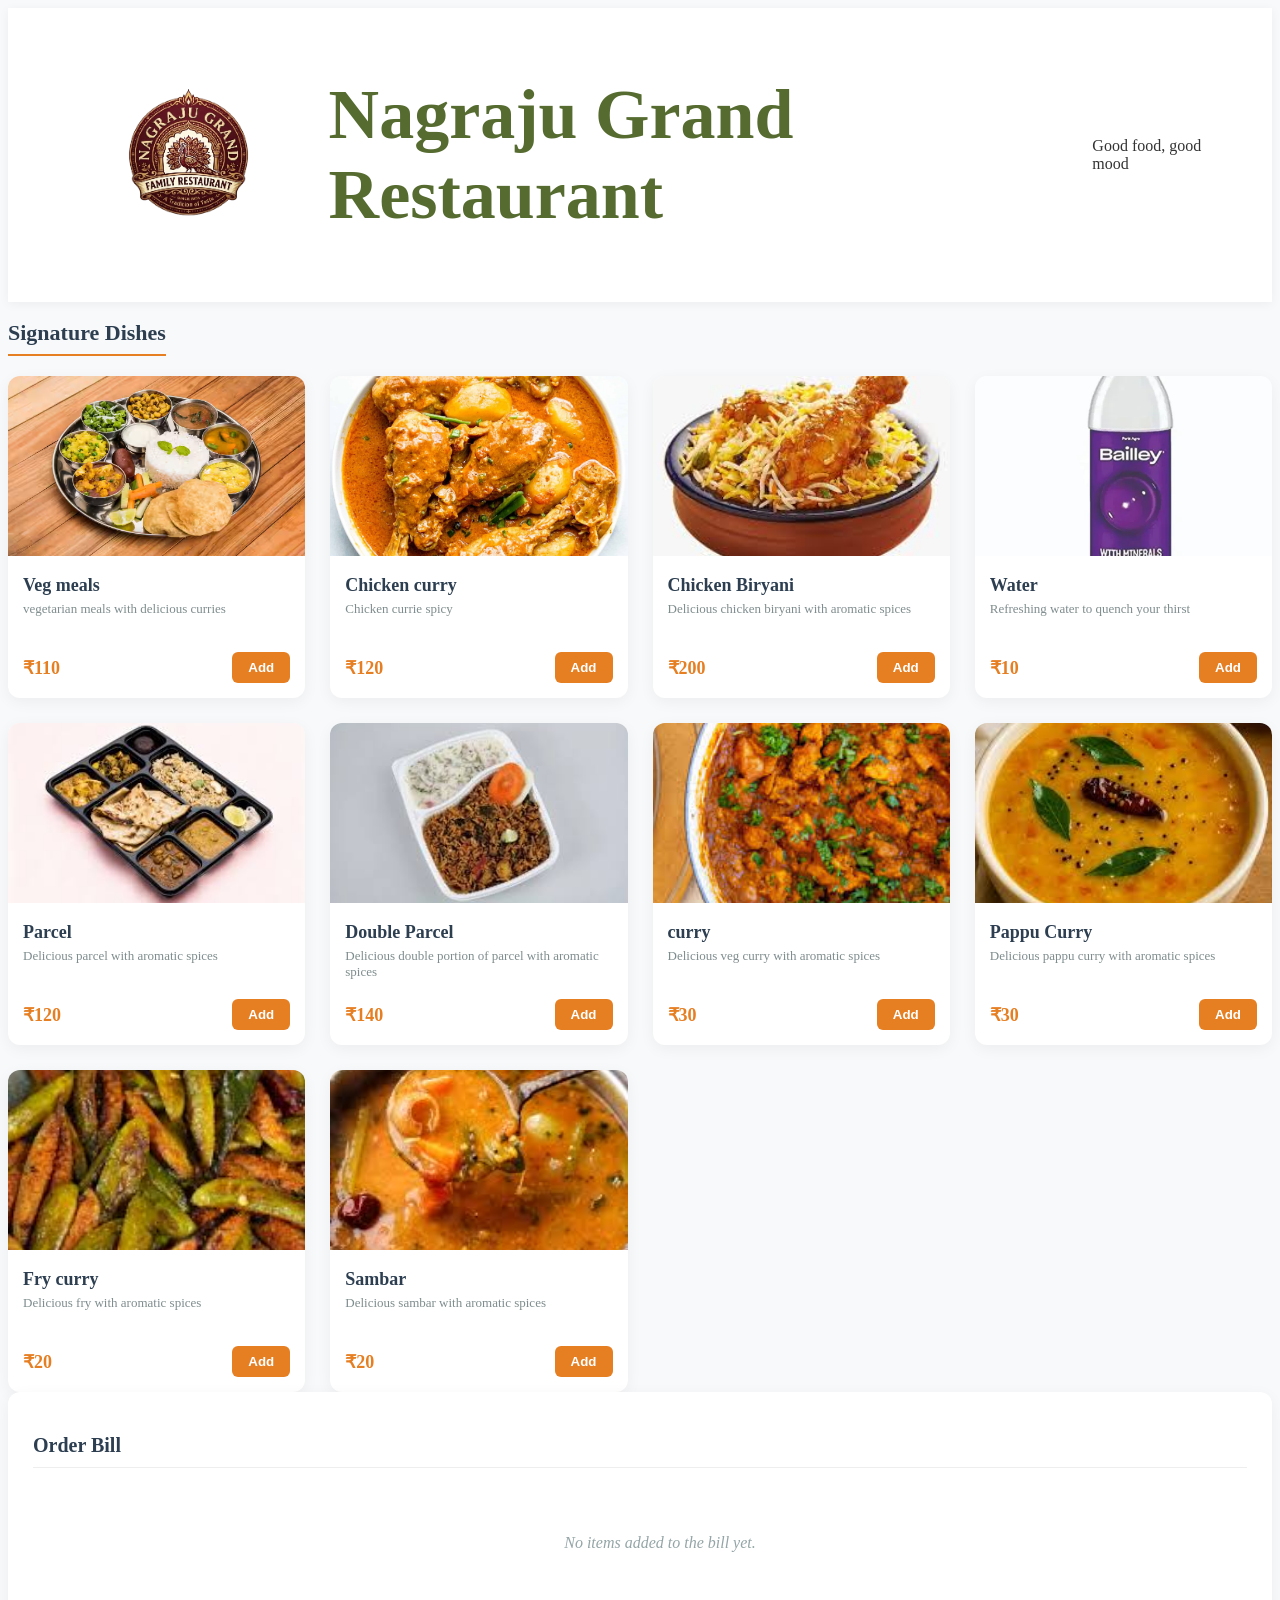
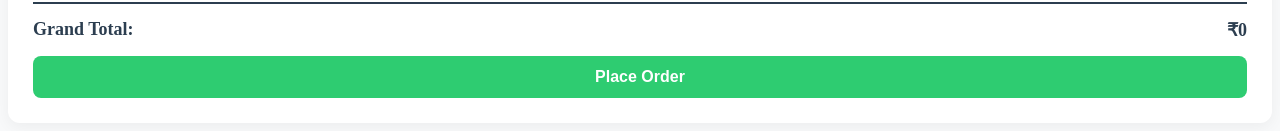
==== restaurant.html @ 42bf3110 "New_project" ====
<!DOCTYPE html>
<html lang="en">
<head>
  <title>Nagaraju Grand Restaurant</title>
  <style>
    .container{
            background-color: #ffffff;
            padding: 20px 40px;
            box-shadow: 0 2px 10px rgba(0,0,0,0.05); 
             display: flex;
            justify-content: space-between;
            align-items: center;
        }
      body {
            background-color: #f8f9fa;
            color: #333;
            display: flex;
            flex-direction: column;
            min-height: 100vh;
        }
        
       .menu h2 {
            margin-bottom: 20px;
            font-size: 22px;
            color: #2c3e50;
            border-bottom: 2px solid #e67e22;
            padding-bottom: 8px;
            display: inline-block;
        }
         .menu-grid {
            display: grid;
            grid-template-columns: repeat(auto-fill, minmax(250px, 1fr));
            gap: 25px;
        }

        .card {
            background: #fff;
            border-radius: 12px;
            overflow: hidden;
            box-shadow: 0 4px 15px rgba(0,0,0,0.05);
            transition: transform 0.2s;
        }

        .card:hover {
            transform: translateY(-5px);
        }

        .card img {
            width: 100%;
            height: 180px;
            object-fit: cover;
        }

        .card-details {
            padding: 15px;
        }

        .item-name {
            font-size: 18px;
            font-weight: 600;
            margin-bottom: 5px;
            color: #2c3e50;
        }

        .item-desc {
            font-size: 13px;
            color: #7f8c8d;
            margin-bottom: 15px;
            height: 36px;
            overflow: hidden;
        }

        .card-action {
            display: flex;
            justify-content: space-between;
            align-items: center;
        }

        .price {
            font-size: 18px;
            font-weight: 700;
            color: #e67e22;
        }

        .add-btn {
            background-color: #e67e22;
            color: white;
            border: none;
            padding: 8px 16px;
            border-radius: 6px;
            font-weight: 600;
            cursor: pointer;
            transition: background 0.2s;
        }
        h1{
          color:#556B2F;
          font-size: 70px;
        }
        .billing-sidebar {
            flex: 1;
            background: #ffffff;
            border-radius: 12px;
            padding: 25px;
            box-shadow: 0 4px 15px rgba(0,0,0,0.05);
            height: fit-content;
            position: sticky;
            top: 30px;
            display: flex;
            flex-direction: column;
            min-width: 320px;
        }

        .billing-sidebar h2 {
            font-size: 20px;
            color: #2c3e50;
            margin-bottom: 20px;
            padding-bottom: 10px;
            border-bottom: 1px solid #eee;
        }

        .bill-items {
            list-style: none;
            max-height: 300px;
            overflow-y: auto;
            margin-bottom: 20px;
        }

        .bill-item {
            display: flex;
            justify-content: space-between;
            align-items: center;
            padding: 10px 0;
            border-bottom: 1px dashed #eee;
            font-size: 15px;
        }

        .bill-item .item-info {
            display: flex;
            flex-direction: column;
        }

        .bill-item .qty {
            font-size: 12px;
            color: #7f8c8d;
        }

        .empty-message {
            color: #95a5a6;
            text-align: center;
            padding: 30px 0;
            font-style: italic;
        }

        .total-section {
            border-top: 2px solid #2c3e50;
            padding-top: 15px;
            margin-top: auto;
        }

        .total-row {
            display: flex;
            justify-content: space-between;
            font-size: 18px;
            font-weight: 700;
            color: #2c3e50;
            margin-bottom: 15px;
        }

        .checkout-btn {
            width: 100%;
            background-color: #2ecc71;
            color: white;
            border: none;
            padding: 12px;
            border-radius: 8px;
            font-size: 16px;
            font-weight: 600;
            cursor: pointer;
            transition: background 0.2s;
        }

        .checkout-btn:hover {
            background-color: #27ae60;
        }

  </style>
</head>
<body>
  <div class="container">
    <img src="nagrajur.png" alt="nagaraju logo" style="width: 300px; height: 150px;">
    <h1>Nagraju Grand Restaurant</h1>
    <span>Good food, good mood</span>
  </div>
  <div class="menu">
    <h2>Signature Dishes</h2>
    <div class="menu-grid">
      <div class="card">
          <img src="vegmeals.jpeg" alt="veg meals">
              <div class="card-details">
                  <div class="item-name">Veg meals</div>
                        <div class="item-desc">vegetarian meals with delicious curries</div>
                          <div class="card-action">
                            <span class="price">₹110</span>
                            <button class="add-btn" onclick="addItem('Veg meals', 110)">Add</button>
                      </div>
                  </div>
              </div>

          <div class="card">
          <img src="chicken.jpeg" alt="chicken curry">
              <div class="card-details">
                  <div class="item-name">Chicken curry</div>
                        <div class="item-desc">Chicken currie spicy</div>
                          <div class="card-action">
                            <span class="price">₹120</span>
                            <button class="add-btn" onclick="addItem('chicken curry', 120)">Add</button>
                      </div>
                  </div>
              </div>


              
          <div class="card">
          <img src="biryani.jpeg" alt="chicken Biryani">
              <div class="card-details">
                  <div class="item-name">Chicken Biryani</div>
                        <div class="item-desc">Delicious chicken biryani with aromatic spices</div>
                          <div class="card-action">
                            <span class="price">₹200</span>
                            <button class="add-btn" onclick="addItem('chicken Biryani', 200)">Add</button>
                      </div>
                  </div>
              </div>

              
          <div class="card">
          <img src="bailey.jpeg" alt="Water">
              <div class="card-details">
                  <div class="item-name">Water</div>
                        <div class="item-desc">Refreshing water to quench your thirst</div>
                          <div class="card-action">
                            <span class="price">₹10</span>
                            <button class="add-btn" onclick="addItem('water', 10)">Add</button>
                      </div>
                  </div>
              </div>


          <div class="card">
          <img src="parcel.jpeg" alt="parcel">
              <div class="card-details">
                  <div class="item-name">Parcel</div>
                        <div class="item-desc">Delicious parcel with aromatic spices</div>
                          <div class="card-action">
                            <span class="price">₹120</span>
                            <button class="add-btn" onclick="addItem('parcel', 120)">Add</button>
                      </div>
                  </div>
              </div>


              
          <div class="card">
          <img src="double.jpeg" alt="parcel">
              <div class="card-details">
                  <div class="item-name">Double Parcel</div>
                        <div class="item-desc">Delicious double portion of parcel with aromatic spices</div>
                          <div class="card-action">
                            <span class="price">₹140</span>
                            <button class="add-btn" onclick="addItem('double parcel', 140)">Add</button>
                      </div>
                  </div>
              </div>

              
          <div class="card">
          <img src="curry.jpeg" alt="curry">
              <div class="card-details">
                  <div class="item-name">curry</div>
                        <div class="item-desc">Delicious veg curry with aromatic spices</div>
                          <div class="card-action">
                            <span class="price">₹30</span>
                            <button class="add-btn" onclick="addItem('curry', 30)">Add</button>
                      </div>
                  </div>
              </div>

              
          <div class="card">
          <img src="pappu.jpeg" alt="pappu">
              <div class="card-details">
                  <div class="item-name">Pappu Curry</div>
                        <div class="item-desc">Delicious pappu curry with aromatic spices</div>
                          <div class="card-action">
                            <span class="price">₹30</span>
                            <button class="add-btn" onclick="addItem('pappu curry', 30)">Add</button>
                      </div>
                  </div>
              </div>


              
          <div class="card">
          <img src="fry.jpeg" alt="fry">
              <div class="card-details">
                  <div class="item-name">Fry curry</div>
                        <div class="item-desc">Delicious fry with aromatic spices</div>
                          <div class="card-action">
                            <span class="price">₹20</span>
                            <button class="add-btn" onclick="addItem('fry curry', 20)">Add</button>
                      </div>
                  </div>
              </div>

              
          <div class="card">
          <img src="sambar.jpeg" alt="sambar">
              <div class="card-details">
                  <div class="item-name">Sambar</div>
                        <div class="item-desc">Delicious sambar with aromatic spices</div>
                          <div class="card-action">
                            <span class="price">₹20</span>
                            <button class="add-btn" onclick="addItem('sambar', 20)">Add</button>
                      </div>
                  </div>
              </div>


      </div>

    
      
        <div class="billing-sidebar">
            <h2>Order Bill</h2>
            <ul id="bill-items-list" class="bill-items">
                <div class="empty-message" id="empty-msg">No items added to the bill yet.</div>
            </ul>
            
            <div class="total-section">
                <div class="total-row">
                    <span>Grand Total:</span>
                    <span id="bill-result">₹0</span>
                </div>
                <button class="checkout-btn" onclick="processOrder()">Place Order</button>
            </div>
        </div>
    </div>

  </div>

  <script>
        // Store items as key-value pairs: { "Item Name": { price: 100, qty: 1 } }
        let cart = {};
        let totalBill = 0;

        function addItem(name, price) {
            if (cart[name]) {
                cart[name].qty += 1;
            } else {
                cart[name] = { price: price, qty: 1 };
            }
            totalBill += price;
            renderBill();
        }

        function renderBill() {
            const listContainer = document.getElementById('bill-items-list');
            const totalContainer = document.getElementById('bill-result');
            
            // Clear current list view
            listContainer.innerHTML = '';
            
            const itemKeys = Object.keys(cart);
            
            if (itemKeys.length === 0) {
                listContainer.innerHTML = '<div class="empty-message" id="empty-msg">No items added to the bill yet.</div>';
                totalContainer.textContent = '₹0';
                return;
            }
            
            // Loop through map to build layout lines
            itemKeys.forEach(name => {
                const item = cart[name];
                const li = document.createElement('li');
                li.className = 'bill-item';
                li.innerHTML = `
                    <div class="item-info">
                        <strong>${name}</strong>
                        <span class="qty">Qty: ${item.qty} x ₹${item.price}</span>
                    </div>
                    <div><strong>₹${item.qty * item.price}</strong></div>
                `;
                listContainer.appendChild(li);
            });
            
            // Render computed layout total
            totalContainer.textContent = `₹${totalBill}`;
        }

        function processOrder() {
            if (totalBill === 0) {
                alert("Please add items to your bill before placing an order!");
            } else {
                alert(`Order Success! Final Bill Amount Sent to Counter: ₹${totalBill}`);
                cart = {};
                totalBill = 0;
                renderBill();
            }
        }
    </script>
</body>
</html>
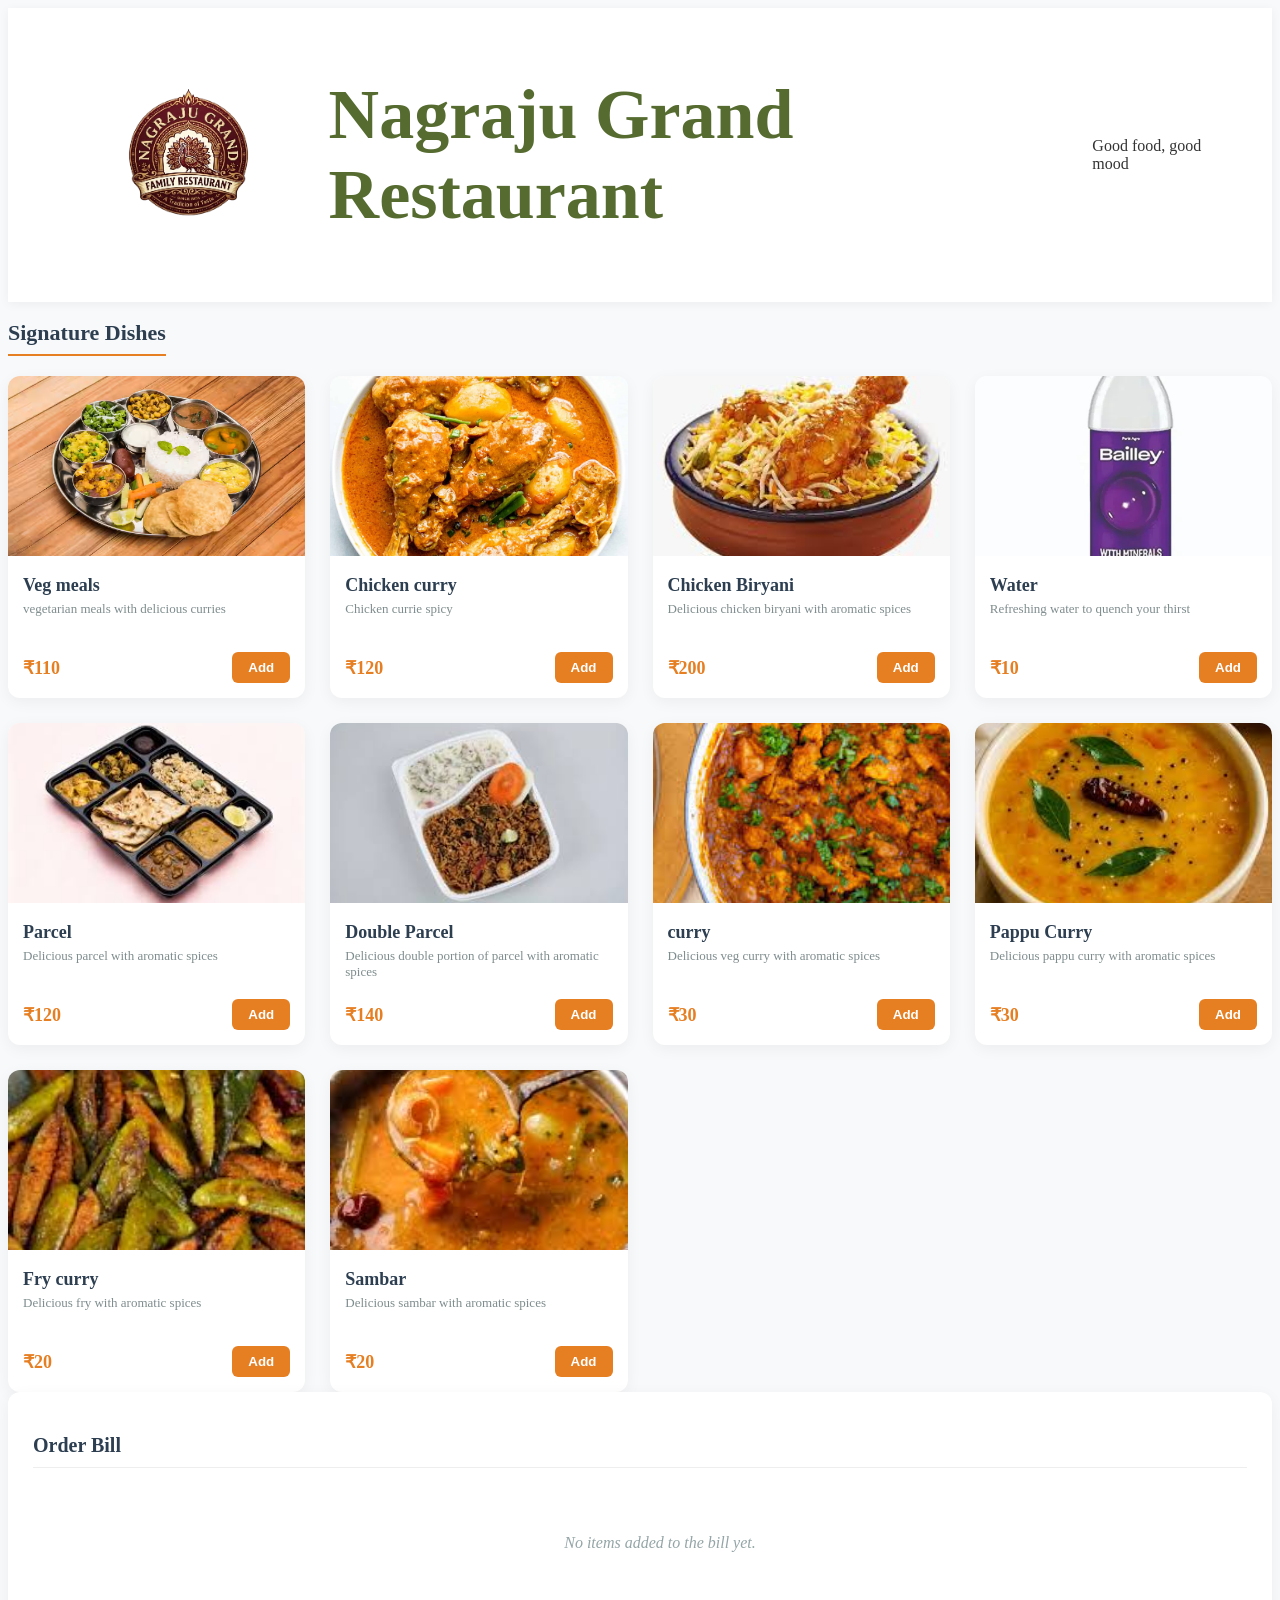
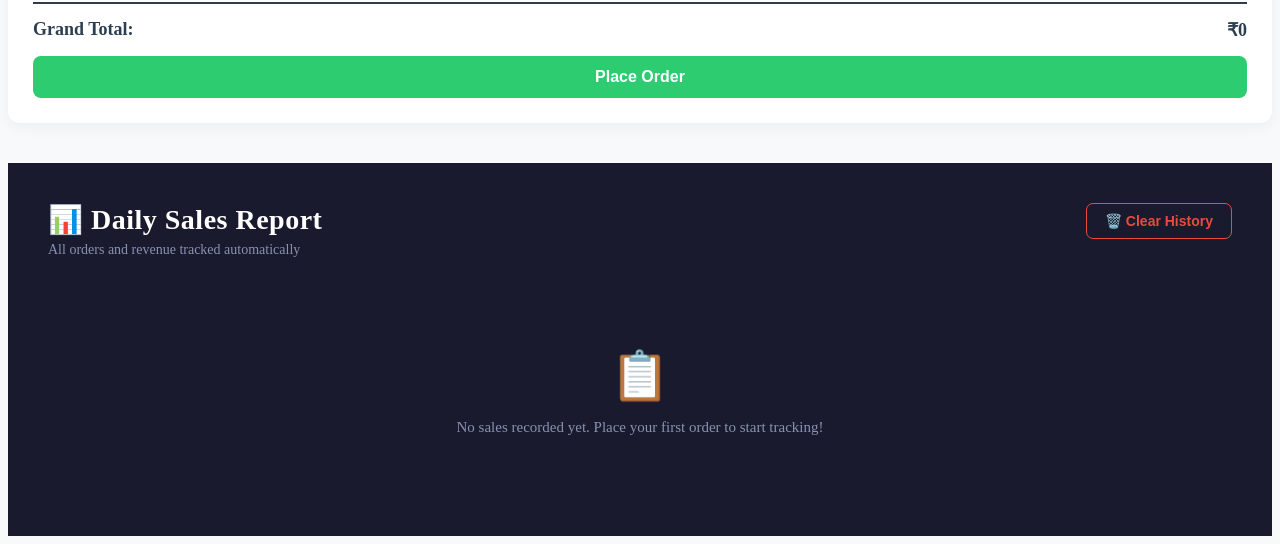
==== commit 7ba15a93: "updated" ====
--- a/restaurant.html
+++ b/restaurant.html
@@ -2,188 +2,7 @@
 <html lang="en">
 <head>
   <title>Nagaraju Grand Restaurant</title>
-  <style>
-    .container{
-            background-color: #ffffff;
-            padding: 20px 40px;
-            box-shadow: 0 2px 10px rgba(0,0,0,0.05); 
-             display: flex;
-            justify-content: space-between;
-            align-items: center;
-        }
-      body {
-            background-color: #f8f9fa;
-            color: #333;
-            display: flex;
-            flex-direction: column;
-            min-height: 100vh;
-        }
-        
-       .menu h2 {
-            margin-bottom: 20px;
-            font-size: 22px;
-            color: #2c3e50;
-            border-bottom: 2px solid #e67e22;
-            padding-bottom: 8px;
-            display: inline-block;
-        }
-         .menu-grid {
-            display: grid;
-            grid-template-columns: repeat(auto-fill, minmax(250px, 1fr));
-            gap: 25px;
-        }
-
-        .card {
-            background: #fff;
-            border-radius: 12px;
-            overflow: hidden;
-            box-shadow: 0 4px 15px rgba(0,0,0,0.05);
-            transition: transform 0.2s;
-        }
-
-        .card:hover {
-            transform: translateY(-5px);
-        }
-
-        .card img {
-            width: 100%;
-            height: 180px;
-            object-fit: cover;
-        }
-
-        .card-details {
-            padding: 15px;
-        }
-
-        .item-name {
-            font-size: 18px;
-            font-weight: 600;
-            margin-bottom: 5px;
-            color: #2c3e50;
-        }
-
-        .item-desc {
-            font-size: 13px;
-            color: #7f8c8d;
-            margin-bottom: 15px;
-            height: 36px;
-            overflow: hidden;
-        }
-
-        .card-action {
-            display: flex;
-            justify-content: space-between;
-            align-items: center;
-        }
-
-        .price {
-            font-size: 18px;
-            font-weight: 700;
-            color: #e67e22;
-        }
-
-        .add-btn {
-            background-color: #e67e22;
-            color: white;
-            border: none;
-            padding: 8px 16px;
-            border-radius: 6px;
-            font-weight: 600;
-            cursor: pointer;
-            transition: background 0.2s;
-        }
-        h1{
-          color:#556B2F;
-          font-size: 70px;
-        }
-        .billing-sidebar {
-            flex: 1;
-            background: #ffffff;
-            border-radius: 12px;
-            padding: 25px;
-            box-shadow: 0 4px 15px rgba(0,0,0,0.05);
-            height: fit-content;
-            position: sticky;
-            top: 30px;
-            display: flex;
-            flex-direction: column;
-            min-width: 320px;
-        }
-
-        .billing-sidebar h2 {
-            font-size: 20px;
-            color: #2c3e50;
-            margin-bottom: 20px;
-            padding-bottom: 10px;
-            border-bottom: 1px solid #eee;
-        }
-
-        .bill-items {
-            list-style: none;
-            max-height: 300px;
-            overflow-y: auto;
-            margin-bottom: 20px;
-        }
-
-        .bill-item {
-            display: flex;
-            justify-content: space-between;
-            align-items: center;
-            padding: 10px 0;
-            border-bottom: 1px dashed #eee;
-            font-size: 15px;
-        }
-
-        .bill-item .item-info {
-            display: flex;
-            flex-direction: column;
-        }
-
-        .bill-item .qty {
-            font-size: 12px;
-            color: #7f8c8d;
-        }
-
-        .empty-message {
-            color: #95a5a6;
-            text-align: center;
-            padding: 30px 0;
-            font-style: italic;
-        }
-
-        .total-section {
-            border-top: 2px solid #2c3e50;
-            padding-top: 15px;
-            margin-top: auto;
-        }
-
-        .total-row {
-            display: flex;
-            justify-content: space-between;
-            font-size: 18px;
-            font-weight: 700;
-            color: #2c3e50;
-            margin-bottom: 15px;
-        }
-
-        .checkout-btn {
-            width: 100%;
-            background-color: #2ecc71;
-            color: white;
-            border: none;
-            padding: 12px;
-            border-radius: 8px;
-            font-size: 16px;
-            font-weight: 600;
-            cursor: pointer;
-            transition: background 0.2s;
-        }
-
-        .checkout-btn:hover {
-            background-color: #27ae60;
-        }
-
-  </style>
+  <link rel="stylesheet" href="style.css">
 </head>
 <body>
   <div class="container">
@@ -218,8 +37,6 @@
                   </div>
               </div>
 
-
-              
           <div class="card">
           <img src="biryani.jpeg" alt="chicken Biryani">
               <div class="card-details">
@@ -232,7 +49,6 @@
                   </div>
               </div>
 
-              
           <div class="card">
           <img src="bailey.jpeg" alt="Water">
               <div class="card-details">
@@ -244,7 +60,6 @@
                       </div>
                   </div>
               </div>
-
 
           <div class="card">
           <img src="parcel.jpeg" alt="parcel">
@@ -258,8 +73,6 @@
                   </div>
               </div>
 
-
-              
           <div class="card">
           <img src="double.jpeg" alt="parcel">
               <div class="card-details">
@@ -272,7 +85,6 @@
                   </div>
               </div>
 
-              
           <div class="card">
           <img src="curry.jpeg" alt="curry">
               <div class="card-details">
@@ -285,7 +97,6 @@
                   </div>
               </div>
 
-              
           <div class="card">
           <img src="pappu.jpeg" alt="pappu">
               <div class="card-details">
@@ -298,8 +109,6 @@
                   </div>
               </div>
 
-
-              
           <div class="card">
           <img src="fry.jpeg" alt="fry">
               <div class="card-details">
@@ -312,7 +121,6 @@
                   </div>
               </div>
 
-              
           <div class="card">
           <img src="sambar.jpeg" alt="sambar">
               <div class="card-details">
@@ -324,89 +132,39 @@
                       </div>
                   </div>
               </div>
+    </div>
 
-
-      </div>
-
-    
-      
-        <div class="billing-sidebar">
-            <h2>Order Bill</h2>
-            <ul id="bill-items-list" class="bill-items">
-                <div class="empty-message" id="empty-msg">No items added to the bill yet.</div>
-            </ul>
-            
-            <div class="total-section">
-                <div class="total-row">
-                    <span>Grand Total:</span>
-                    <span id="bill-result">₹0</span>
-                </div>
-                <button class="checkout-btn" onclick="processOrder()">Place Order</button>
+    <div class="billing-sidebar">
+        <h2>Order Bill</h2>
+        <ul id="bill-items-list" class="bill-items">
+            <div class="empty-message" id="empty-msg">No items added to the bill yet.</div>
+        </ul>
+        
+        <div class="total-section">
+            <div class="total-row">
+                <span>Grand Total:</span>
+                <span id="bill-result">₹0</span>
             </div>
+            <button class="checkout-btn" onclick="processOrder()">Place Order</button>
         </div>
     </div>
-
   </div>
 
-  <script>
-        // Store items as key-value pairs: { "Item Name": { price: 100, qty: 1 } }
-        let cart = {};
-        let totalBill = 0;
+  <!-- ===== DAILY SALES DASHBOARD ===== -->
+  <div class="sales-section">
+    <div class="sales-section-header">
+      <div class="sales-title-group">
+        <h2 class="sales-main-title">📊 Daily Sales Report</h2>
+        <p class="sales-subtitle">All orders and revenue tracked automatically</p>
+      </div>
+      <button class="clear-sales-btn" onclick="clearAllSales()">🗑️ Clear History</button>
+    </div>
 
-        function addItem(name, price) {
-            if (cart[name]) {
-                cart[name].qty += 1;
-            } else {
-                cart[name] = { price: price, qty: 1 };
-            }
-            totalBill += price;
-            renderBill();
-        }
+    <div id="sales-dashboard">
+      <!-- Rendered by JS -->
+    </div>
+  </div>
 
-        function renderBill() {
-            const listContainer = document.getElementById('bill-items-list');
-            const totalContainer = document.getElementById('bill-result');
-            
-            // Clear current list view
-            listContainer.innerHTML = '';
-            
-            const itemKeys = Object.keys(cart);
-            
-            if (itemKeys.length === 0) {
-                listContainer.innerHTML = '<div class="empty-message" id="empty-msg">No items added to the bill yet.</div>';
-                totalContainer.textContent = '₹0';
-                return;
-            }
-            
-            // Loop through map to build layout lines
-            itemKeys.forEach(name => {
-                const item = cart[name];
-                const li = document.createElement('li');
-                li.className = 'bill-item';
-                li.innerHTML = `
-                    <div class="item-info">
-                        <strong>${name}</strong>
-                        <span class="qty">Qty: ${item.qty} x ₹${item.price}</span>
-                    </div>
-                    <div><strong>₹${item.qty * item.price}</strong></div>
-                `;
-                listContainer.appendChild(li);
-            });
-            
-            // Render computed layout total
-            totalContainer.textContent = `₹${totalBill}`;
-        }
-
-        function processOrder() {
-            if (totalBill === 0) {
-                alert("Please add items to your bill before placing an order!");
-            } else {
-                alert(`Order Success! Final Bill Amount Sent to Counter: ₹${totalBill}`);
-                cart = {};
-                totalBill = 0;
-                renderBill();
-            }
-        }
-    </script>
+  <script src="app.js"></script>
 </body>
-</html>+</html>
--- a/style.css
+++ b/style.css
@@ -0,0 +1,451 @@
+.container{
+            background-color: #ffffff;
+            padding: 20px 40px;
+            box-shadow: 0 2px 10px rgba(0,0,0,0.05); 
+             display: flex;
+            justify-content: space-between;
+            align-items: center;
+        }
+      body {
+            background-color: #f8f9fa;
+            color: #333;
+            display: flex;
+            flex-direction: column;
+            min-height: 100vh;
+        }
+        
+       .menu h2 {
+            margin-bottom: 20px;
+            font-size: 22px;
+            color: #2c3e50;
+            border-bottom: 2px solid #e67e22;
+            padding-bottom: 8px;
+            display: inline-block;
+        }
+         .menu-grid {
+            display: grid;
+            grid-template-columns: repeat(auto-fill, minmax(250px, 1fr));
+            gap: 25px;
+        }
+
+        .card {
+            background: #fff;
+            border-radius: 12px;
+            overflow: hidden;
+            box-shadow: 0 4px 15px rgba(0,0,0,0.05);
+            transition: transform 0.2s;
+        }
+
+        .card:hover {
+            transform: translateY(-5px);
+        }
+
+        .card img {
+            width: 100%;
+            height: 180px;
+            object-fit: cover;
+        }
+
+        .card-details {
+            padding: 15px;
+        }
+
+        .item-name {
+            font-size: 18px;
+            font-weight: 600;
+            margin-bottom: 5px;
+            color: #2c3e50;
+        }
+
+        .item-desc {
+            font-size: 13px;
+            color: #7f8c8d;
+            margin-bottom: 15px;
+            height: 36px;
+            overflow: hidden;
+        }
+
+        .card-action {
+            display: flex;
+            justify-content: space-between;
+            align-items: center;
+        }
+
+        .price {
+            font-size: 18px;
+            font-weight: 700;
+            color: #e67e22;
+        }
+
+        .add-btn {
+            background-color: #e67e22;
+            color: white;
+            border: none;
+            padding: 8px 16px;
+            border-radius: 6px;
+            font-weight: 600;
+            cursor: pointer;
+            transition: background 0.2s;
+        }
+        h1{
+          color:#556B2F;
+          font-size: 70px;
+        }
+        .billing-sidebar {
+            flex: 1;
+            background: #ffffff;
+            border-radius: 12px;
+            padding: 25px;
+            box-shadow: 0 4px 15px rgba(0,0,0,0.05);
+            height: fit-content;
+            position: sticky;
+            top: 30px;
+            display: flex;
+            flex-direction: column;
+            min-width: 320px;
+        }
+
+        .billing-sidebar h2 {
+            font-size: 20px;
+            color: #2c3e50;
+            margin-bottom: 20px;
+            padding-bottom: 10px;
+            border-bottom: 1px solid #eee;
+        }
+
+        .bill-items {
+            list-style: none;
+            max-height: 300px;
+            overflow-y: auto;
+            margin-bottom: 20px;
+        }
+
+        .bill-item {
+            display: flex;
+            justify-content: space-between;
+            align-items: center;
+            padding: 10px 0;
+            border-bottom: 1px dashed #eee;
+            font-size: 15px;
+        }
+
+        .bill-item .item-info {
+            display: flex;
+            flex-direction: column;
+        }
+
+        .bill-item .qty {
+            font-size: 12px;
+            color: #7f8c8d;
+        }
+
+        .empty-message {
+            color: #95a5a6;
+            text-align: center;
+            padding: 30px 0;
+            font-style: italic;
+        }
+
+        .total-section {
+            border-top: 2px solid #2c3e50;
+            padding-top: 15px;
+            margin-top: auto;
+        }
+
+        .total-row {
+            display: flex;
+            justify-content: space-between;
+            font-size: 18px;
+            font-weight: 700;
+            color: #2c3e50;
+            margin-bottom: 15px;
+        }
+
+        .checkout-btn {
+            width: 100%;
+            background-color: #2ecc71;
+            color: white;
+            border: none;
+            padding: 12px;
+            border-radius: 8px;
+            font-size: 16px;
+            font-weight: 600;
+            cursor: pointer;
+            transition: background 0.2s;
+        }
+
+        .checkout-btn:hover {
+            background-color: #27ae60;
+        }
+
+/* ============================================
+   DAILY SALES DASHBOARD STYLES
+   ============================================ */
+
+.sales-section {
+    background: #1a1a2e;
+    padding: 40px;
+    margin-top: 40px;
+}
+
+.sales-section-header {
+    display: flex;
+    justify-content: space-between;
+    align-items: flex-start;
+    margin-bottom: 30px;
+    flex-wrap: wrap;
+    gap: 15px;
+}
+
+.sales-main-title {
+    font-size: 28px;
+    color: #ffffff;
+    margin: 0 0 6px 0;
+    font-weight: 700;
+    letter-spacing: 0.5px;
+}
+
+.sales-subtitle {
+    color: #8892b0;
+    margin: 0;
+    font-size: 14px;
+}
+
+.clear-sales-btn {
+    background: transparent;
+    border: 1px solid #e74c3c;
+    color: #e74c3c;
+    padding: 9px 18px;
+    border-radius: 7px;
+    font-size: 14px;
+    font-weight: 600;
+    cursor: pointer;
+    transition: all 0.2s;
+    white-space: nowrap;
+}
+
+.clear-sales-btn:hover {
+    background: #e74c3c;
+    color: #fff;
+}
+
+/* Summary cards row */
+.sales-summary-cards {
+    display: flex;
+    gap: 16px;
+    margin-bottom: 30px;
+    flex-wrap: wrap;
+}
+
+.summary-card {
+    flex: 1;
+    min-width: 150px;
+    background: #16213e;
+    border: 1px solid #0f3460;
+    border-radius: 12px;
+    padding: 22px 20px;
+    text-align: center;
+    transition: transform 0.2s;
+}
+
+.summary-card:hover {
+    transform: translateY(-3px);
+}
+
+.highlight-card {
+    background: linear-gradient(135deg, #e67e22, #d35400);
+    border-color: #e67e22;
+}
+
+.summary-icon {
+    font-size: 28px;
+    margin-bottom: 8px;
+}
+
+.summary-value {
+    font-size: 26px;
+    font-weight: 700;
+    color: #ffffff;
+    margin-bottom: 4px;
+}
+
+.summary-label {
+    font-size: 12px;
+    color: #8892b0;
+    text-transform: uppercase;
+    letter-spacing: 1px;
+}
+
+.highlight-card .summary-label {
+    color: rgba(255,255,255,0.8);
+}
+
+/* No sales message */
+.no-sales-msg {
+    text-align: center;
+    padding: 60px 20px;
+    color: #8892b0;
+}
+
+.no-sales-msg span {
+    font-size: 48px;
+    display: block;
+    margin-bottom: 15px;
+}
+
+.no-sales-msg p {
+    font-size: 15px;
+    margin: 0;
+}
+
+/* Day sections */
+.day-section {
+    background: #16213e;
+    border: 1px solid #0f3460;
+    border-radius: 14px;
+    margin-bottom: 20px;
+    overflow: hidden;
+}
+
+.today-section {
+    border-color: #e67e22;
+    box-shadow: 0 0 0 2px rgba(230, 126, 34, 0.25);
+}
+
+.day-header {
+    display: flex;
+    justify-content: space-between;
+    align-items: center;
+    padding: 16px 20px;
+    background: #0f3460;
+    flex-wrap: wrap;
+    gap: 10px;
+}
+
+.today-section .day-header {
+    background: linear-gradient(90deg, #7d3c00, #0f3460);
+}
+
+.day-title {
+    display: flex;
+    align-items: center;
+    gap: 10px;
+    flex-wrap: wrap;
+}
+
+.today-badge {
+    background: #e67e22;
+    color: #fff;
+    font-size: 11px;
+    font-weight: 700;
+    padding: 3px 9px;
+    border-radius: 20px;
+    letter-spacing: 1px;
+}
+
+.day-date {
+    font-size: 15px;
+    font-weight: 600;
+    color: #ccd6f6;
+}
+
+.day-stats {
+    display: flex;
+    align-items: center;
+    gap: 16px;
+}
+
+.day-orders-count {
+    font-size: 13px;
+    color: #8892b0;
+    background: rgba(255,255,255,0.07);
+    padding: 4px 10px;
+    border-radius: 20px;
+}
+
+.day-total-amount {
+    font-size: 18px;
+    font-weight: 700;
+    color: #2ecc71;
+}
+
+/* Orders inside each day */
+.orders-list {
+    padding: 15px 20px;
+    display: flex;
+    flex-direction: column;
+    gap: 12px;
+}
+
+.order-card {
+    background: #1a1a2e;
+    border: 1px solid #0f3460;
+    border-radius: 10px;
+    overflow: hidden;
+}
+
+.order-header {
+    display: flex;
+    align-items: center;
+    gap: 12px;
+    padding: 10px 15px;
+    background: rgba(255,255,255,0.03);
+    border-bottom: 1px solid #0f3460;
+    flex-wrap: wrap;
+}
+
+.order-num {
+    font-size: 13px;
+    font-weight: 700;
+    color: #e67e22;
+    background: rgba(230, 126, 34, 0.12);
+    padding: 3px 10px;
+    border-radius: 20px;
+}
+
+.order-time {
+    font-size: 13px;
+    color: #8892b0;
+    flex: 1;
+}
+
+.order-total {
+    font-size: 15px;
+    font-weight: 700;
+    color: #2ecc71;
+}
+
+.order-items-list {
+    padding: 10px 15px;
+    display: flex;
+    flex-direction: column;
+    gap: 6px;
+}
+
+.order-item-row {
+    display: flex;
+    align-items: center;
+    gap: 10px;
+    font-size: 13px;
+    color: #ccd6f6;
+}
+
+.oi-name {
+    flex: 1;
+    text-transform: capitalize;
+}
+
+.oi-qty {
+    color: #8892b0;
+    font-size: 12px;
+    background: rgba(255,255,255,0.06);
+    padding: 2px 8px;
+    border-radius: 10px;
+}
+
+.oi-subtotal {
+    font-weight: 600;
+    color: #f0b27a;
+    min-width: 50px;
+    text-align: right;
+}
